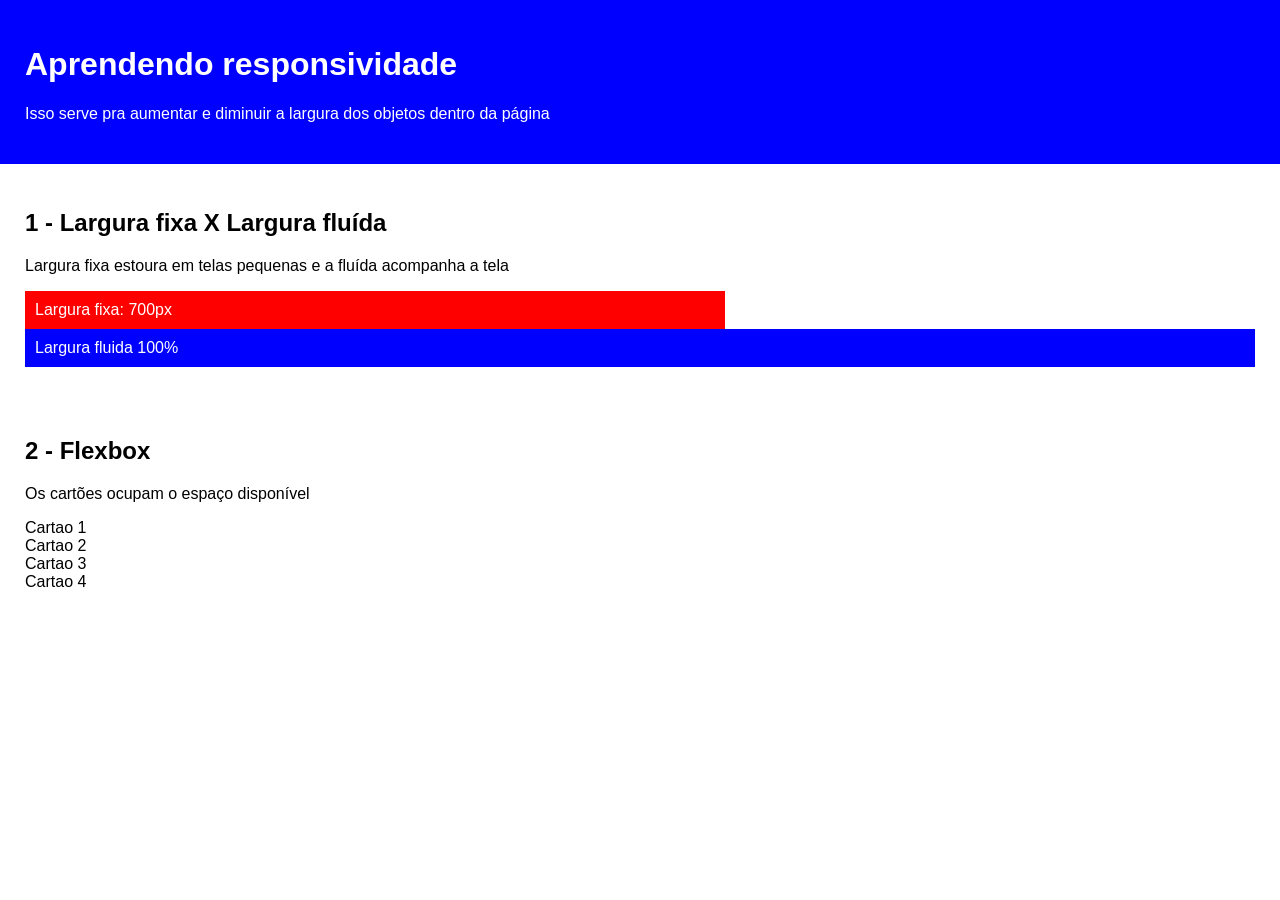
==== extra/index.html @ 4d7c26b1 "pasta sobre responsividade" ====
<!DOCTYPE html>
<html lang="pt-br">

<head>
    <meta charset="UTF-8">
    <meta name="viewport" content="width=device-width, initial-scale=1.0">
    <title>Document</title>
    <link rel="stylesheet" href="style.css">
</head>

<body>

    <header class="cabecalho">
        <h1>Aprendendo responsividade</h1>
        <p>Isso serve pra aumentar e diminuir a largura dos objetos dentro da página</p>
    </header>

    <main>
        <section class="secao">
            <h2>1 - Largura fixa X Largura fluída</h2>
            <p>Largura fixa estoura em telas pequenas e a fluída acompanha a tela</p>
            <div class="demo">
                <div class="caixa-fixa">Largura fixa: 700px</div>
                <div class="caixa-fluida">Largura fluida 100%</div>
            </div>
        </section>

        <section class="secao">
            <h2>2 - Flexbox</h2>
            <p>Os cartões ocupam o espaço disponível</p>
            <div class="cartoes">
                <div class="catao">Cartao 1</div>
                <div class="catao">Cartao 2</div>
                <div class="catao">Cartao 3</div>
                <div class="catao">Cartao 4</div>
            </div>
            </div>
        </section>

    </main>
</body>

</html>
---- extra/style.css ----
* {
    box-sizing: border-box;
}

body {
    font-family: Arial, Helvetica, sans-serif;
    margin: 0;
}

.cabecalho {
    background-color: blue;
    color: white;
    padding: 25px;
}

.secao {
    padding: 25px;
}

.caixa-fixa {
    width: 700px;
    background-color: red;
    color: white;
    padding: 10px;
}

.caixa-fluida {
    width: 100%;
    background-color: blue;
    color: white;
    padding: 10px;
}


.parent {
    display: grid;
    grid-template-columns: repeat(2, 1fr);
    grid-template-rows: repeat(2, 1fr);
    gap: 10px;
}

.div1, .div2, .div3, .div4 {
    grid-column: span 2 / span 2;
    grid-row: span 2 / span 2;
    background-color: green;
}
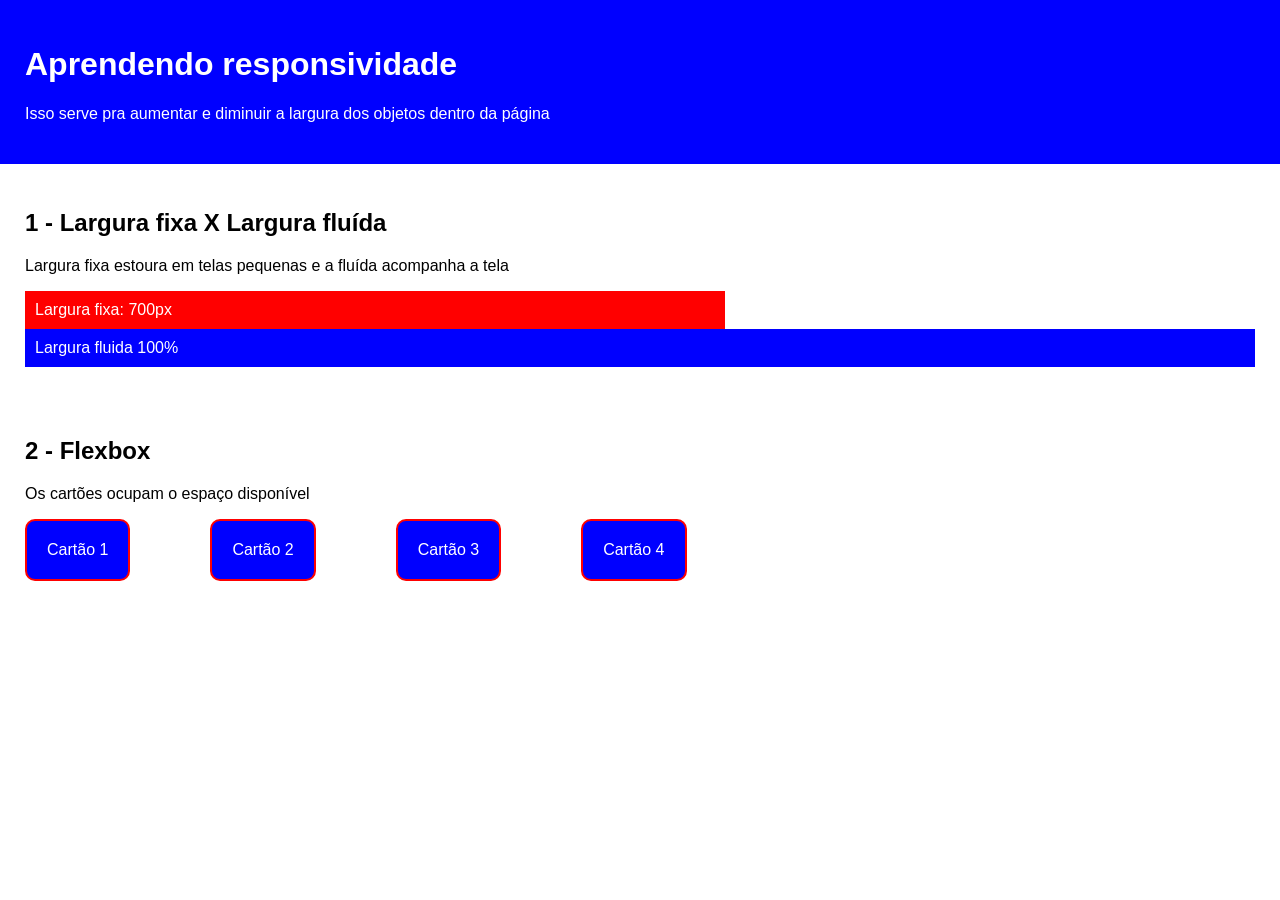
==== commit 54b3f479: "estudo responsividade" ====
--- a/extra/index.html
+++ b/extra/index.html
@@ -29,12 +29,12 @@
             <h2>2 - Flexbox</h2>
             <p>Os cartões ocupam o espaço disponível</p>
             <div class="cartoes">
-                <div class="catao">Cartao 1</div>
-                <div class="catao">Cartao 2</div>
-                <div class="catao">Cartao 3</div>
-                <div class="catao">Cartao 4</div>
+                <div class="cartao">Cartão 1</div>
+                <div class="cartao">Cartão 2</div>
+                <div class="cartao">Cartão 3</div>
+                <div class="cartao">Cartão 4</div>
             </div>
-            </div>
+        </div>
         </section>
 
     </main>
--- a/extra/style.css
+++ b/extra/style.css
@@ -31,16 +31,18 @@
     padding: 10px;
 }
 
+/* flexbox */
 
-.parent {
-    display: grid;
-    grid-template-columns: repeat(2, 1fr);
-    grid-template-rows: repeat(2, 1fr);
-    gap: 10px;
+.cartoes {
+    display: flex;
+    gap: 80px;
+    flex-wrap: wrap;
 }
 
-.div1, .div2, .div3, .div4 {
-    grid-column: span 2 / span 2;
-    grid-row: span 2 / span 2;
-    background-color: green;
+.cartao {
+    background-color: blue;
+    color: white;
+    padding: 20px;
+    border-radius: 10px;
+    border: 2px solid red;
 }
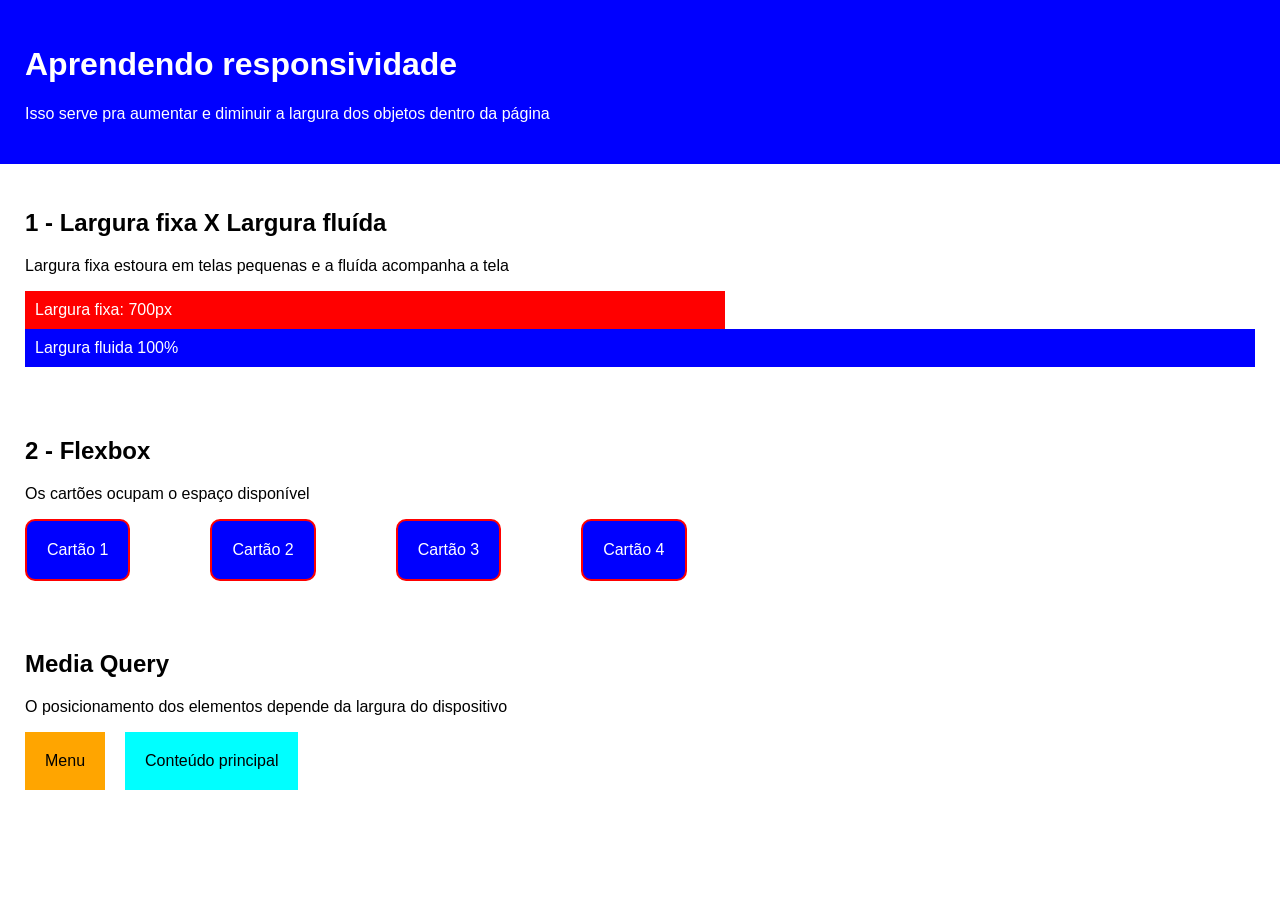
==== commit 33807273: "aulas sobre responsividade" ====
--- a/extra/index.html
+++ b/extra/index.html
@@ -37,6 +37,15 @@
         </div>
         </section>
 
+        <section class="secao">
+            <h2>Media Query</h2>
+            <p>O posicionamento dos elementos depende da largura do dispositivo</p>
+             <div class="layout">
+                <nav class="menu">Menu</nav>
+                <div class="texto">Conteúdo principal</div>
+             </div>
+        </section>
+
     </main>
 </body>
 
--- a/extra/style.css
+++ b/extra/style.css
@@ -45,4 +45,19 @@
     padding: 20px;
     border-radius: 10px;
     border: 2px solid red;
+}
+
+.layout {
+    display: flex;
+    gap: 20px;
+}
+
+.menu {
+    background-color: orange;
+    padding: 20px;
+}
+
+.texto {
+    background-color: aqua;
+    padding: 20px;
 }
